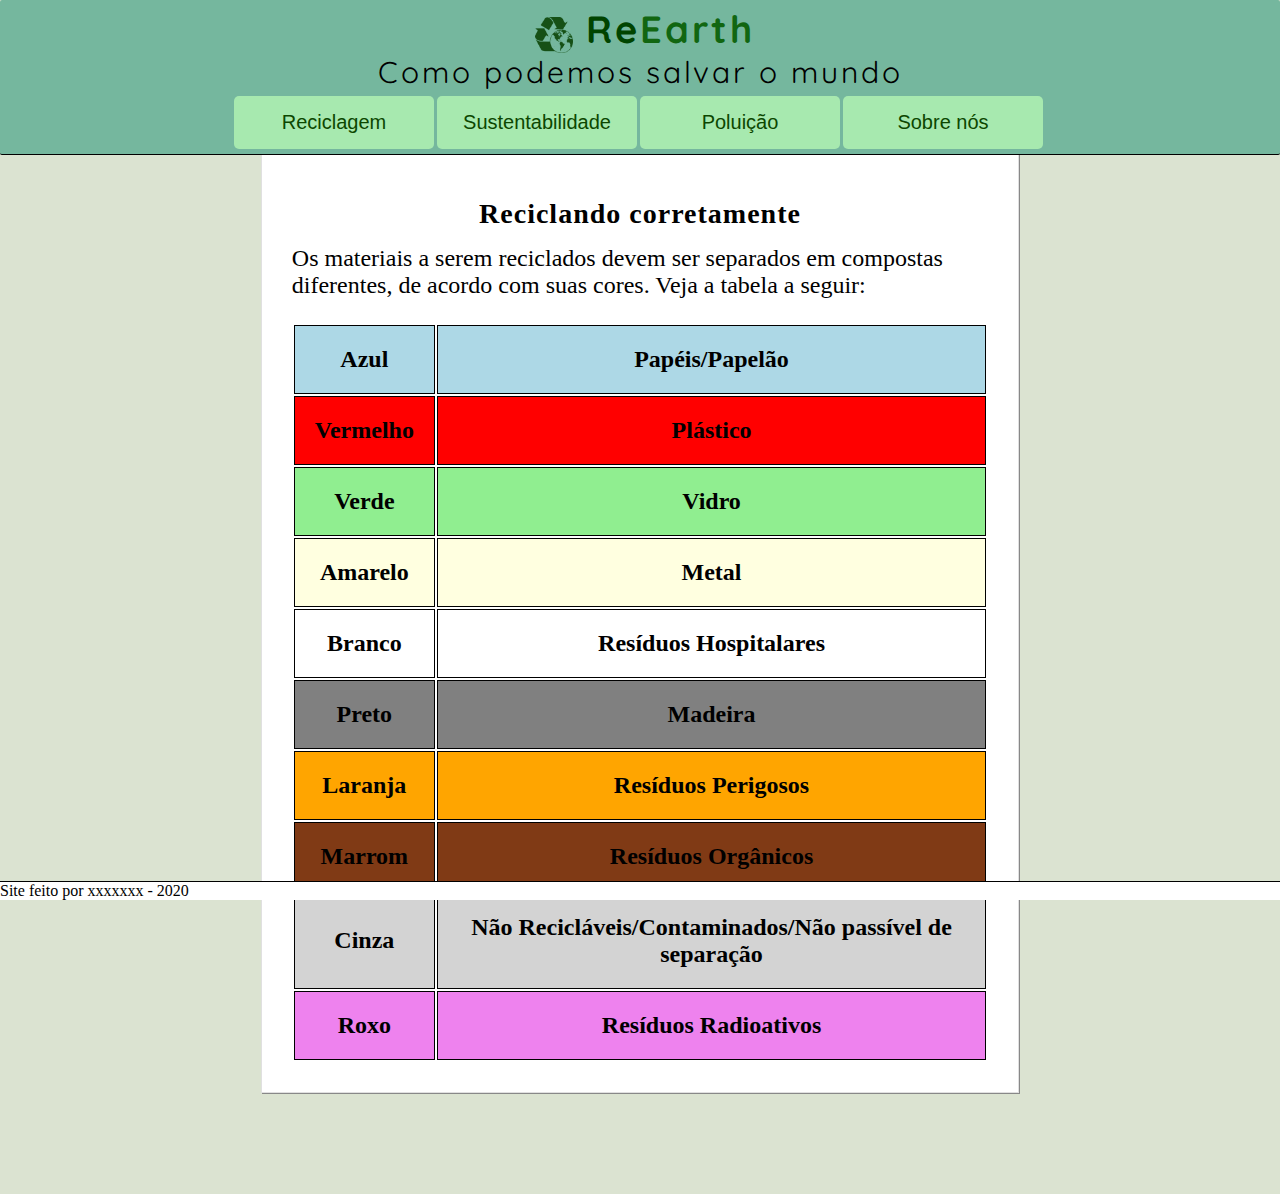
==== como-reciclar.html @ 210cb776 "Initial commit" ====
<!doctype html>
<head>
	<meta charset="utf-8">
	<meta name="viewport" content="width=device-width initial-scale=1.0">
	<link rel="stylesheet" type="text/css" href="style.css">
	<link href="https://fonts.googleapis.com/css2?family=Quicksand:wght@300;400;500;600;700&display=swap" rel="stylesheet">
	
</head>
<body>
	<div class="header">
		
		<div class="header-title">
			<img src="recycling-160925.png" >
			 <h1 style="color:#004400">Re</h1><h1 style="color:#116611">Earth</h1>	
			<section class="header-title-text"> Como podemos salvar o mundo </section>
		</div>
		<div class="menubar">
			<nav>
				<button id="menu01"> <a href="#" id="link-rec"> Reciclagem </a>
				<div id="drop-01"> 
					<a href="index.html"> O que é </a> 	
					<a href="como-reciclar.html"> Como Reciclar</a>			
					<a href="#"> item 03</a> 			
				</div>
			<button id="menu02"> <a href="#"id="link-sus"> Sustentabilidade </a>
				<div id="drop-02">  
					<a href="sustentabilidade-definicoes.html"> Tipos de Sustentabilidade</a> 			
					 <a href="sustentabilidade-como-praticar.html"> Praticando ações sustentáveis</a>			
					<a href="sustentabilidade-exemplos.html"> Grandes ações sustentáveis</a> 			
				</div>
			<button id="menu03"> <a href="#"id="link-pol"> Poluição </a>
				<div id="drop-03">  
					<a href="poluicao-definicao.html"> Definição de poluição </a> 			
					 <a href="poluicao-tipos.html"> Tipos de poluição e poluentes</a>			
					<a href="#"> Efeitos da poluição no ambiente</a> 			
				</div>
			<button id="menu04"> <a href="sobre-nos.html" id="link-sobre"> Sobre nós </a>
				<div id="drop-04">  
					<a href="#"> item 01 </a> 			
					 <a href="#"> item 02</a>			
					<a href="#"> item 03</a> 			
				</div>		
				
			</nav>
		</div>
	</div>
	
	<div class="main">
	<h2> Reciclando corretamente</h2>
		<p> Os materiais a serem reciclados devem ser separados em compostas diferentes, de acordo com suas cores. Veja a tabela a seguir:
		</p>
		<table class="tabela-reciclagem">
		<tr>
			<th id="azul"> Azul </th>
			<th id="azul"> Papéis/Papelão </th>
		</tr>
		<tr>
			<th id="vermelho"> Vermelho </th>
			<th id="vermelho"> Plástico </th>
		</tr>
		<tr>
			<th id="verde"> Verde </th>
			<th id="verde"> Vidro </th>
		</tr>
		<tr>
			<th id="amarelo"> Amarelo </th>
			<th id="amarelo"> Metal </th>
		</tr>
		<tr>
			<th id="branco"> Branco </th>
			<th id="branco"> Resíduos Hospitalares </th>
		</tr>
		<tr>
			<th id="preto"> Preto </th>
			<th id="preto"> Madeira </th>
		</tr>
		<tr>
			<th id="laranja"> Laranja </th>
			<th id="laranja"> Resíduos Perigosos </th>
		</tr>
		<tr>
			<th id="marrom"> Marrom </th>
			<th id="marrom"> Resíduos Orgânicos </th>
		</tr>
		<tr>
			<th id="cinza"> Cinza </th>
			<th id="cinza"> Não Recicláveis/Contaminados/Não passível de separação </th>
		</tr>		
		<tr>
			<th id="roxo"> Roxo </th>
			<th id="roxo"> Resíduos Radioativos </th>
		</tr>
		</table>
	
	</div>
	<footer>
		<div class="rodape">  Site feito por xxxxxxx - 2020
		</div> 
	</footer>
---- style.css ----
* {
  box-sizing: border-box;
}



body{
		background-color:#DBE3D1;
		box-sizing: border-box;
	
}

.header{
	box-sizing: border-box;
	background-color:#75b79e;
	padding:0;
    margin:0;	
    top:0;
    left:0;	
	position:absolute;	
	display:block;
	height:auto;
	border-radius:2px;
	border-bottom:1px solid;	
	font-family: Quicksand, sans-serif;
	min-width:100%;
	
}


.header-title{
	text-align: center;
	font-size: 35px;
	letter-spacing:3px;
}

.header-title img{
	margin-top:17px;
	margin-left:10px;
	float:center;
	vertical-align:bottom;
	width:3%;
	max-width:100%;
}

.header-title h1{	
 
display: inline;
font-size: 38px; 
}

.header-title-text{
	font-size:30px;
}

.menubar{
	margin:0;
	margin-bottom:5px;
	display:block;
	box-sizing: border-box;
	text-align:center;
	font-size:29px;
	
}

.menubar a{	
	margin:0;
	text-decoration:none;	
	color:#0C4700;
	text-decoration:bold;
}

.menubar a:hover{
		color:white;
}



#menu01, #menu02, #menu03, #menu04{
	
	margin-top:5px;
	border-radius:2px;
	display:inline-block;
	border:none;
	background-color:#a7e9af;
	text-align: center;
	font-size: 16px;
	cursor: pointer;
	padding:15px;	
	border-radius:5px;
	margin-right:3px;
	width:200px;
		
}
#menu01 a, #menu02 a, #menu03 a, #menu04 a{
	text-decoration:none;
	
	font-size:20px;
	
}

#menu01:hover{
	transition: 0.4s;
	background-color:#105d2a;
		
}


#menu02:hover{
	transition: 0.4s;
	background-color:#105d2a;
		
}

#menu03:hover{
	transition: 0.4s;
	background-color:#105d2a;
		
}

#menu04:hover{
	transition: 0.4s;
	background-color:#105d2a;
		
}

#menu01:hover #link-rec{
	transition: 0.4s;
	color:white;
			
}
#menu02:hover #link-sus{
	transition: 0.4s;
	color:white;
			
}
#menu03:hover #link-pol{
	transition: 0.4s;
	color:white;
			
}
#menu04:hover #link-sobre{
	transition: 0.4s;
	color:white;
			
}


#menu01:hover #drop-01{
	
	display:block;	
	
		
}

#menu02:hover #drop-02{
	display:block;

		
}

#menu03:hover #drop-03{
	display:block;
		
}


#drop-01, #drop-02, #drop-03, #drop-04{
	
	display:none;
	position:absolute;
	padding:4px;
	margin:0;
	margin-top:11px;		
	margin-left:-20px;
	min-width:50px;
	height:auto;
	max-width:200px;
	height:auto;
	float:left;	
	outline:0;	
	text-decoration:none;
	text-align:center;
	z-index:1;
	
	
}

#drop-01 a:hover{		
	transition: 0.4s;
	background-color:#105d2a;
}
#drop-02 a:hover{		
	transition: 0.4s;
	background-color:#105d2a;
}
#drop-03 a:hover{		
	transition: 0.4s;
	background-color:#105d2a;
}
#drop-04 a:hover{		
	transition: 0.4s;
	background-color:#105d2a;
}

#drop-01 a, #drop-02 a, #drop-03 a, #drop-04 a{
	font-size:16px;
	text-align:left;
	display:inline-block;
	padding:3px;	
	width:80%;
	border-radius:2px;
	background-color:#C7F98F;
	line-height:40px;
	
	
}

.conteudo-dropdown{
	
	cursor:auto;
	color:#000;
	display:none;
	position:absolute;
	margin-top:10px;
	padding:0;
	
	float:left;
	margin-left:-40px;
	}


.main h2{
	font-size:28px;
	letter-spacing:1px;
	text-align:center;
	line-height:15px;
	
}

.main{
	border:1px solid #E0E0E0;
	overflow:hidden;
	box-shadow: 1px 1px #888888;
	background-color:white;
	display:block;
	margin:auto;	
	margin-top:12%;
	margin-bottom:8%;
	padding:30px;
	width:60%;
	font-size:24px;	
	

	
}

.main li{
	text-decoration:none;
	
	
}

.main img{
	margin:auto;
	
	display:block;		
	
}


.tipos-pol{
	text-align:center;	
	display:block;		
	margin-bottom:80px;
	
}
.tipos-pol figcaption{
	font-size:18px;
	display:inline-block;
	margin:auto;
	
}

.tipos-pol img{
	width:90%;
	margin:auto;
	!margin-right:30%;
	!margin-left:25%;
	
	
	
}

.rodape{
	
	box-sizing: border-box;
	position:fixed;
	padding:0;
	bottom:0;

    
    left:0;	
	width:100%;
	border-top: 1px solid;

	background-color: white;
		
}

.veja-tambem{
	margin:0;
	padding:0;
	display:inline;
	position:relative;	
	border:0.2px solid black;
	
}

.veja-tambem ul{
	display:inline-block;
	position:relative;
	
}
.veja-tambem li{
	display:inline;
	position:relative;
	
}

.tabela-reciclagem{
	font-family:Microsoft NeoGothic;
	text-decoration:none;
	text-align:center;
	width:100%;
}

.tabela-reciclagem tr, th{
	padding:20px;
	border:1px solid;
}

#azul{
	background-color:lightblue;
}

#vermelho{
	background-color:red;
}

#verde{
	background-color: lightgreen;
	
}
#amarelo{
	background-color: lightyellow;
	
}
#preto{
	background-color: gray;
	
}
#laranja{
	background-color: orange;
	
}
#marrom{
	background-color: #803A15;
	
}
#cinza{
	background-color: lightgray;
	
}
#roxo{
	background-color: violet;
	
}


@media only screen and (max-width: 800px){
	
.main{
	border:1px solid #E0E0E0;
	overflow:hidden;
	box-shadow: 1px 1px #888888;
	background-color:white;
	line-height:40px;
	display:block;
	margin:auto;	
	margin-top:20%;
	margin-bottom:8%;
	padding:30px;
	width:60%;
	font-size:24px;	
	
}

}
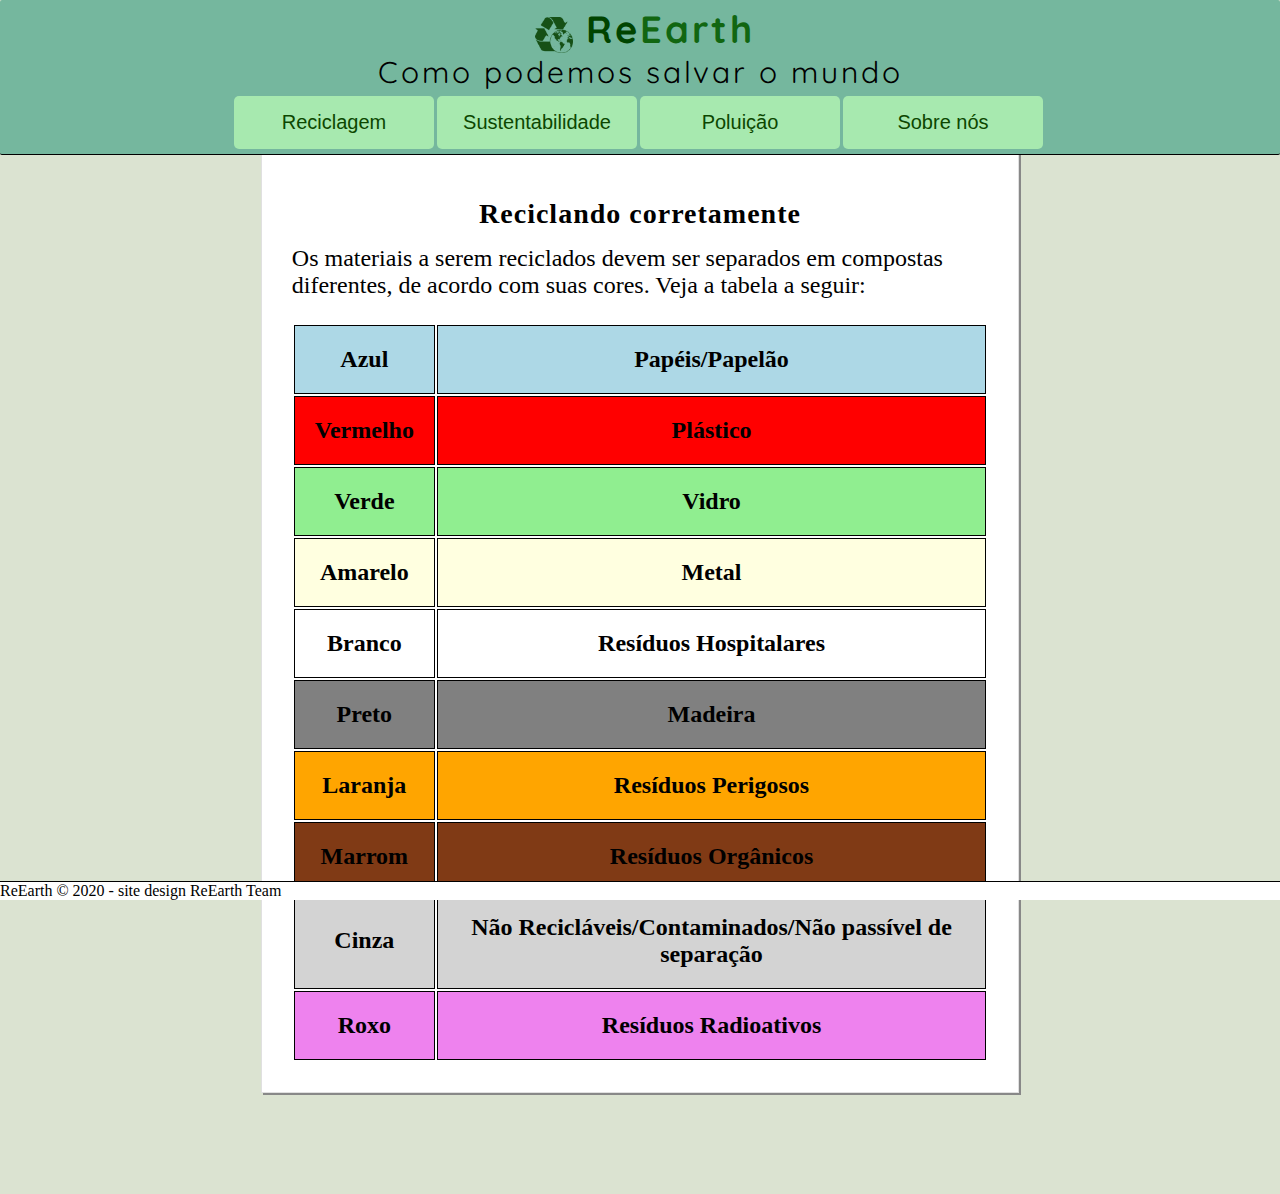
==== commit 30600c21: "14/02" ====
--- a/como-reciclar.html
+++ b/como-reciclar.html
@@ -20,7 +20,7 @@
 				<div id="drop-01"> 
 					<a href="index.html"> O que é </a> 	
 					<a href="como-reciclar.html"> Como Reciclar</a>			
-					<a href="#"> item 03</a> 			
+								
 				</div>
 			<button id="menu02"> <a href="#"id="link-sus"> Sustentabilidade </a>
 				<div id="drop-02">  
@@ -38,7 +38,7 @@
 				<div id="drop-04">  
 					<a href="#"> item 01 </a> 			
 					 <a href="#"> item 02</a>			
-					<a href="#"> item 03</a> 			
+								
 				</div>		
 				
 			</nav>
@@ -93,8 +93,5 @@
 		</table>
 	
 	</div>
-	<footer>
-		<div class="rodape">  Site feito por xxxxxxx - 2020
-		</div> 
-	</footer>
+	<footer class="rodape"> ReEarth © 2020 - site design ReEarth Team	</footer>
 	--- a/style.css
+++ b/style.css
@@ -9,6 +9,8 @@
 		box-sizing: border-box;
 	
 }
+
+
 
 .header{
 	box-sizing: border-box;
@@ -39,8 +41,10 @@
 	margin-left:10px;
 	float:center;
 	vertical-align:bottom;
+	min-width:3%;
 	width:3%;
-	max-width:100%;
+	
+	
 }
 
 .header-title h1{	
@@ -241,7 +245,7 @@
 .main{
 	border:1px solid #E0E0E0;
 	overflow:hidden;
-	box-shadow: 1px 1px #888888;
+	box-shadow: 2px 2px #888888;
 	background-color:white;
 	display:block;
 	margin:auto;	
@@ -293,17 +297,15 @@
 }
 
 .rodape{
-	
-	box-sizing: border-box;
 	position:fixed;
+	box-sizing: border-box;	
 	padding:0;
-	bottom:0;
-
-    
+	bottom:0;    
     left:0;	
 	width:100%;
-	border-top: 1px solid;
-
+	margin-top:100%;
+	border-top: 1px solid;	
+	!text-align:center; 
 	background-color: white;
 		
 }
@@ -385,15 +387,44 @@
 	overflow:hidden;
 	box-shadow: 1px 1px #888888;
 	background-color:white;
-	line-height:40px;
-	display:block;
-	margin:auto;	
-	margin-top:20%;
+	
+	display:block;		
+	margin-top:90%;
 	margin-bottom:8%;
-	padding:30px;
-	width:60%;
-	font-size:24px;	
-	
-}
+	padding:5px;
+	width:95%;
+	font-size:8px;	
+	
+}
+
+.main h2{
+	
+	font-size:15px;
+	
+}
+
+.rodape{	
+	position:fixed;
+	bottom:-1;
+	box-sizing: border-box;
+	padding:0;
+	bottom:0;    
+    left:0;	
+	width:100%;
+	font-size:04px;
+	
+		
+}
+
+.tipos-pol figcaption{
+	font-size:08px;
+	
+}
+
+.header-title img {
+	width:10%;	
+	
+}
+
 
 }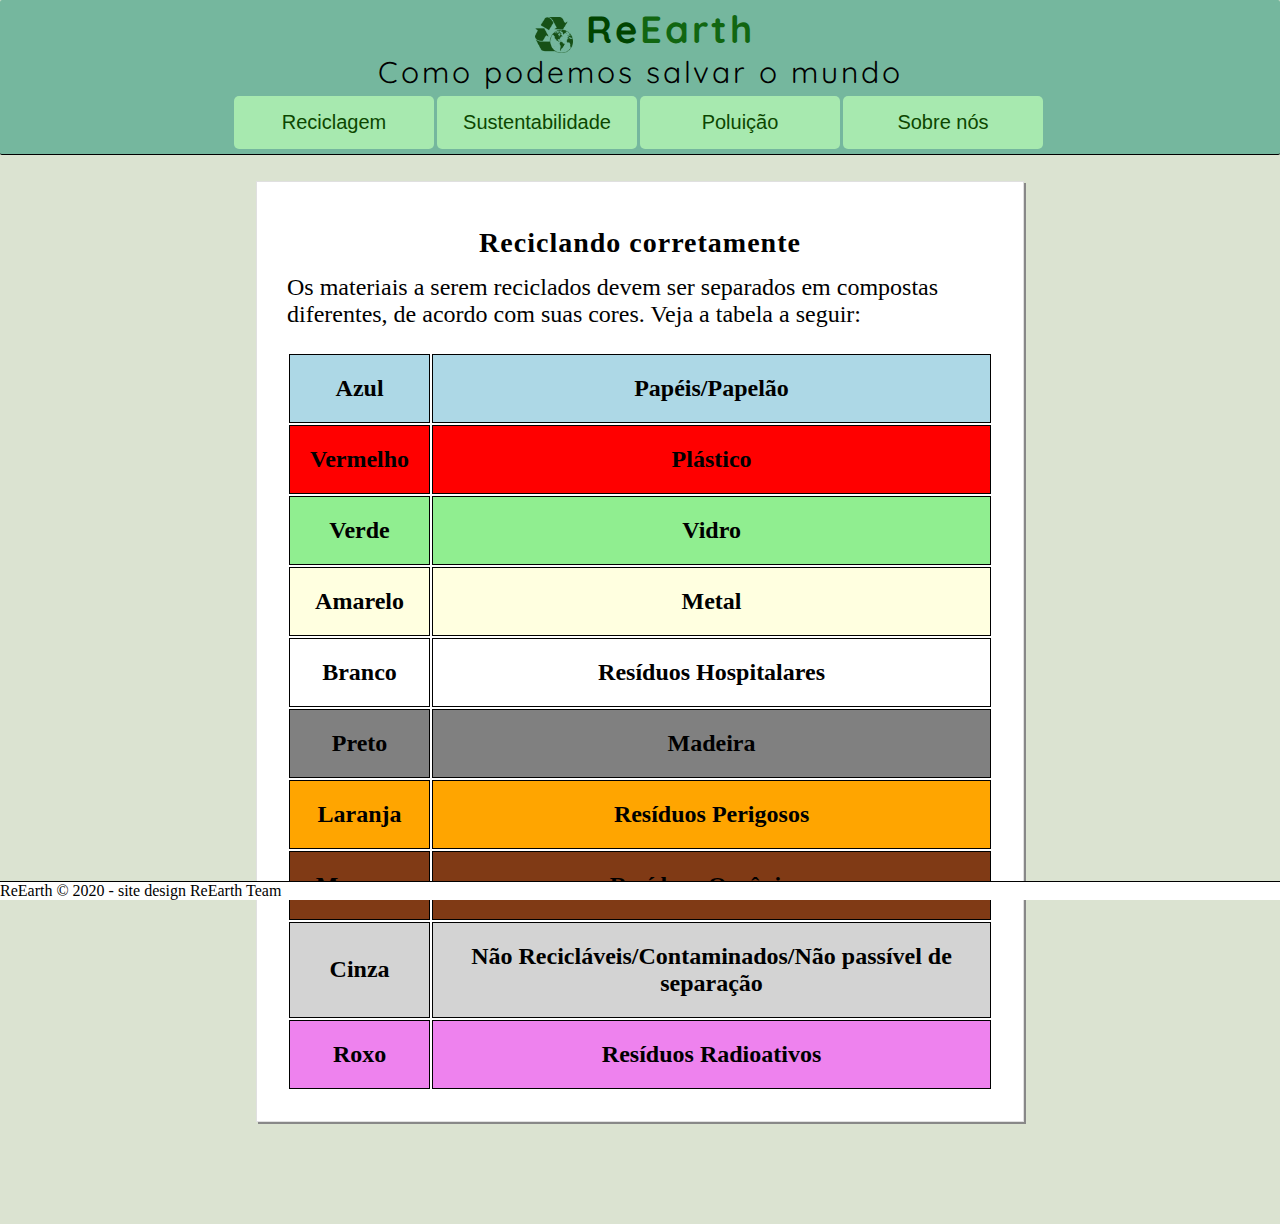
==== commit 1b0f93b5: "responsividade" ====
--- a/como-reciclar.html
+++ b/como-reciclar.html
@@ -4,7 +4,7 @@
 	<meta name="viewport" content="width=device-width initial-scale=1.0">
 	<link rel="stylesheet" type="text/css" href="style.css">
 	<link href="https://fonts.googleapis.com/css2?family=Quicksand:wght@300;400;500;600;700&display=swap" rel="stylesheet">
-	
+	<link rel="stylesheet" href="https://cdnjs.cloudflare.com/ajax/libs/font-awesome/4.7.0/css/font-awesome.min.css">
 </head>
 <body>
 	<div class="header">
@@ -20,7 +20,7 @@
 				<div id="drop-01"> 
 					<a href="index.html"> O que é </a> 	
 					<a href="como-reciclar.html"> Como Reciclar</a>			
-								
+							
 				</div>
 			<button id="menu02"> <a href="#"id="link-sus"> Sustentabilidade </a>
 				<div id="drop-02">  
@@ -30,7 +30,7 @@
 				</div>
 			<button id="menu03"> <a href="#"id="link-pol"> Poluição </a>
 				<div id="drop-03">  
-					<a href="poluicao-definicao.html"> Definição de poluição </a> 			
+					<a href="poluicao-definicao.html"> O que é poluição </a> 			
 					 <a href="poluicao-tipos.html"> Tipos de poluição e poluentes</a>			
 					<a href="#"> Efeitos da poluição no ambiente</a> 			
 				</div>
@@ -43,8 +43,61 @@
 				
 			</nav>
 		</div>
+			<div class="sidebar" id="mySidebar"> 
+				  <a href="javascript:void(0)" class="closebtn" onclick="closeNav()">&times;</a>
+				  <button class="collapse" onclick="AbrirColl();">Reciclagem</a> </button>
+					<div class="a-group"> 
+					<a href="index.html"> O que é </a> 	
+					<a href="como-reciclar.html"> Como Reciclar</a>		
+					</div>
+				  <button class="collapse" onclick="AbrirColl();">Sustentabilidade</a> </button>
+					<div class="a-group"> 
+					<a href="sustentabilidade-definicoes.html"> Tipos de Sustentabilidade</a> 			
+					<a href="sustentabilidade-como-praticar.html"> Praticando ações sustentáveis</a>			
+					<a href="sustentabilidade-exemplos.html"> Grandes ações sustentáveis</a>  </div>
+					<button class="collapse" onclick="AbrirColl();">Poluição</a> </button>
+					<div class="a-group"> 
+					<a href="poluicao-definicao.html"> O que é poluição </a> 			
+					<a href="poluicao-tipos.html"> Tipos de poluição e poluentes</a>			
+					<a href="#"> Efeitos da poluição no ambiente</a> 
+					</div>
+				</div>
+				
+			
+				<button class="abrir-coll" onclick="openNav();"> <i class="fa fa-bars"></i> </button>
+				<script>
+				
+	function openNav() {
+	  document.getElementById("mySidebar").style.width = "150px";				  
+	  document.getElementByClassName("header").style.marginLeft= "150px";			  
+	  document.getElementByClassName("main").style.marginLeft= "150px";
+	}
+
+	function closeNav() {
+	  document.getElementById("mySidebar").style.width = "0";
+	  document.getElementByClassName("header").style.marginLeft= "0";				  
+	  document.getElementByClassName("main").style.marginLeft= "0";
+	  
+	}
+					
+	var coll = document.getElementsByClassName("collapse");
+	var i;
+
+	for (i = 0; i < coll.length; i++) {
+	  coll[i].addEventListener("click", function() {
+		this.classList.toggle("active");
+		var content = this.nextElementSibling;
+		if (content.style.display === "block") {
+		  content.style.display = "none";
+		} else {
+		  content.style.display = "block";
+		}
+	  });
+	}
+				
+				</script>
+				
 	</div>
-	
 	<div class="main">
 	<h2> Reciclando corretamente</h2>
 		<p> Os materiais a serem reciclados devem ser separados em compostas diferentes, de acordo com suas cores. Veja a tabela a seguir:
--- a/style.css
+++ b/style.css
@@ -3,8 +3,12 @@
 }
 
 
-
+/*Importante para o cabecalho nao ficar sem margem, mesmo nao sendo position: absolute */
 body{
+		margin:0;
+		padding:0;
+		top:-1;
+		left:-1;
 		background-color:#DBE3D1;
 		box-sizing: border-box;
 	
@@ -19,13 +23,88 @@
     margin:0;	
     top:0;
     left:0;	
-	position:absolute;	
+	position:relative;	
 	display:block;
 	height:auto;
 	border-radius:2px;
 	border-bottom:1px solid;	
 	font-family: Quicksand, sans-serif;
 	min-width:100%;
+	
+}
+
+.sidebar{
+  height: 100%; 
+  width: 0; 
+  position: fixed; 
+  z-index: 1; 
+  top: 0;
+  left: 0;
+  background-color:#75b79e;
+  overflow-x: hidden; 
+  padding-top: 60px; 
+  transition: 0.5s; 
+  text-align:center;
+  
+	
+	
+}
+
+.collapse{
+	background-color:#75b79e;
+	 margin:auto;
+	 text-align:center;
+	 color:black;
+	 border:none;
+	 outline: none;
+	 display:block;
+	 font-size:14px;
+	 font-family:Quicksand, sans-serif;
+	
+}
+
+
+.sidebar a {
+  padding: 8px 8px 8px 8px;
+  text-decoration: none;
+  font-size: 12px;
+  color:white;
+  display: block;
+  transition: 0.3s;
+}
+
+.sidebar a:hover {
+  color: black;
+}
+
+.sidebar .closebtn {
+  position: absolute;
+  top: 0;
+  right: 25px;
+  font-size: 36px;
+  margin-left: 50px;
+}
+.abrir-coll {
+  font-size: 20px;
+  margin:auto;
+  width:100%;
+  cursor: pointer;
+  background-color: #004400;
+  color: white;
+  padding: 10px 15px;
+  border:none;
+  outline: none;
+  display:none;
+  
+}
+
+.coll-a{
+	display:none;
+	
+	
+}
+.a-group{
+	display:none;
 	
 }
 
@@ -249,7 +328,7 @@
 	background-color:white;
 	display:block;
 	margin:auto;	
-	margin-top:12%;
+	margin-top:2%;
 	margin-bottom:8%;
 	padding:30px;
 	width:60%;
@@ -266,8 +345,7 @@
 }
 
 .main img{
-	margin:auto;
-	
+	margin:auto;	
 	display:block;		
 	
 }
@@ -289,13 +367,11 @@
 .tipos-pol img{
 	width:90%;
 	margin:auto;
-	!margin-right:30%;
-	!margin-left:25%;
-	
-	
-	
-}
-
+	
+	
+	
+}
+/* position:fixed para aparecer no fim da página sem margem, nao importa o tamanho da página */
 .rodape{
 	position:fixed;
 	box-sizing: border-box;	
@@ -305,7 +381,6 @@
 	width:100%;
 	margin-top:100%;
 	border-top: 1px solid;	
-	!text-align:center; 
 	background-color: white;
 		
 }
@@ -379,7 +454,8 @@
 	
 }
 
-
+/* para celulares ou telas pequenas, renderiza tamanhos diferentes
+tambem exclui a menubar e adiciona a sidebar, para navegacao mobile*/
 @media only screen and (max-width: 800px){
 	
 .main{
@@ -389,7 +465,7 @@
 	background-color:white;
 	
 	display:block;		
-	margin-top:90%;
+	margin-top:20px;
 	margin-bottom:8%;
 	padding:5px;
 	width:95%;
@@ -411,7 +487,7 @@
 	bottom:0;    
     left:0;	
 	width:100%;
-	font-size:04px;
+	font-size:06px;
 	
 		
 }
@@ -426,5 +502,14 @@
 	
 }
 
+.menubar{
+	display:none;
+}
+
+.abrir-coll{
+	display:inline-block;
+	
+}
+
 
 }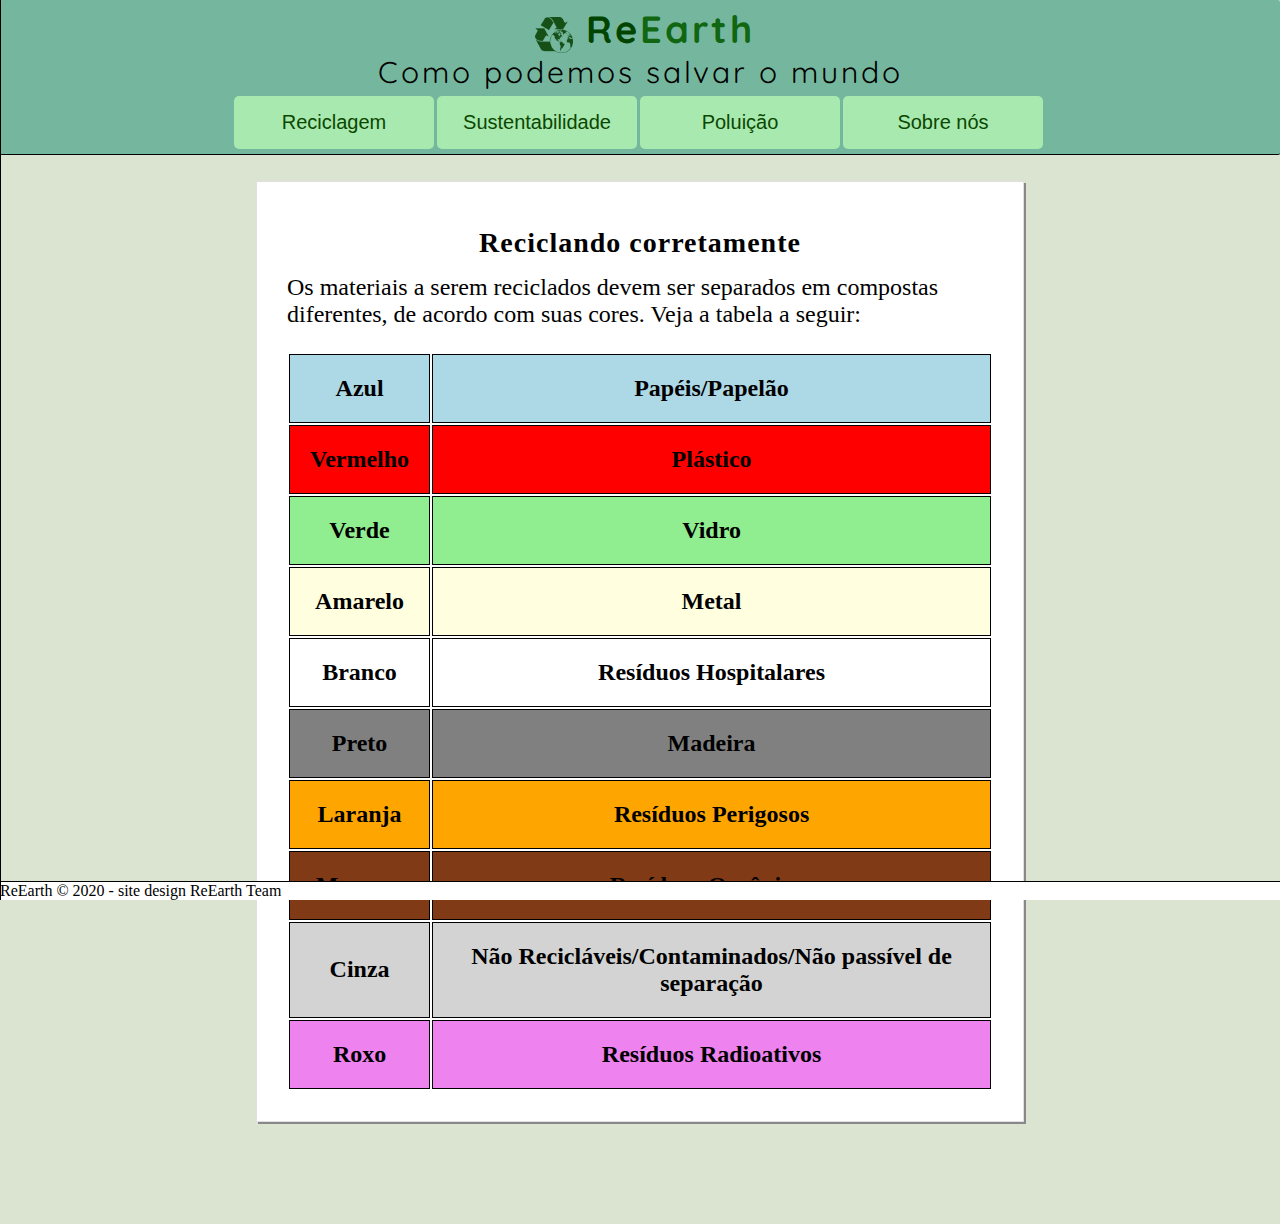
==== commit 6f688869: "sidebar ajustes" ====
--- a/como-reciclar.html
+++ b/como-reciclar.html
@@ -47,20 +47,21 @@
 				  <a href="javascript:void(0)" class="closebtn" onclick="closeNav()">&times;</a>
 				  <button class="collapse" onclick="AbrirColl();">Reciclagem</a> </button>
 					<div class="a-group"> 
-					<a href="index.html"> O que é </a> 	
-					<a href="como-reciclar.html"> Como Reciclar</a>		
+					<a href="index.html" class="sidebar-link"> O que é </a> 	
+					<a href="como-reciclar.html" class="sidebar-link"> Como Reciclar</a>		
 					</div>
 				  <button class="collapse" onclick="AbrirColl();">Sustentabilidade</a> </button>
 					<div class="a-group"> 
-					<a href="sustentabilidade-definicoes.html"> Tipos de Sustentabilidade</a> 			
-					<a href="sustentabilidade-como-praticar.html"> Praticando ações sustentáveis</a>			
-					<a href="sustentabilidade-exemplos.html"> Grandes ações sustentáveis</a>  </div>
+					<a href="sustentabilidade-definicoes.html" class="sidebar-link"> Tipos de Sustentabilidade</a> 			
+					<a href="sustentabilidade-como-praticar.html"class="sidebar-link"> Praticando ações sustentáveis</a>			
+					<a href="sustentabilidade-exemplos.html" class="sidebar-link"> Grandes ações sustentáveis</a>  </div>
 					<button class="collapse" onclick="AbrirColl();">Poluição</a> </button>
 					<div class="a-group"> 
-					<a href="poluicao-definicao.html"> O que é poluição </a> 			
-					<a href="poluicao-tipos.html"> Tipos de poluição e poluentes</a>			
-					<a href="#"> Efeitos da poluição no ambiente</a> 
+					<a href="poluicao-definicao.html" class="sidebar-link"> O que é poluição </a> 			
+					<a href="poluicao-tipos.html" class="sidebar-link"> Tipos de poluição e poluentes</a>			
+					<a href="#" class="sidebar-link"> Efeitos da poluição no ambiente</a> 
 					</div>
+					<button class="collapse"> <a href="sobre-nos.html" class="sidebar-a2"> Sobre nós </a> </button>
 				</div>
 				
 			
--- a/style.css
+++ b/style.css
@@ -45,6 +45,7 @@
   padding-top: 60px; 
   transition: 0.5s; 
   text-align:center;
+  border-right:0.1px solid;
   
 	
 	
@@ -59,23 +60,37 @@
 	 outline: none;
 	 display:block;
 	 font-size:14px;
+	 
 	 font-family:Quicksand, sans-serif;
-	
-}
-
-
-.sidebar a {
+	cursor:pointer;
+	border-top:0.1px solid;
+	border-bottom:0.1px  solid;
+	border-right:0.1px solid;
+	width:100%;
+}
+
+.sidebar-a2{
+text-decoration:none;
+	transition:0.3s;
+	color:black;
+}
+
+
+.sidebar-link {
   padding: 8px 8px 8px 8px;
   text-decoration: none;
   font-size: 12px;
-  color:white;
+  color:#004400;
   display: block;
   transition: 0.3s;
-}
-
-.sidebar a:hover {
-  color: black;
-}
+  background-color:#a7e9af;
+}
+
+.sidebar-link:hover {
+  color: white;
+}
+
+
 
 .sidebar .closebtn {
   position: absolute;
@@ -83,7 +98,11 @@
   right: 25px;
   font-size: 36px;
   margin-left: 50px;
-}
+  text-decoration:none;
+	transition:0.3s;
+	color:black;
+}
+
 .abrir-coll {
   font-size: 20px;
   margin:auto;
@@ -97,6 +116,8 @@
   display:none;
   
 }
+
+
 
 .coll-a{
 	display:none;
@@ -509,6 +530,7 @@
 .abrir-coll{
 	display:inline-block;
 	
+	
 }
 
 
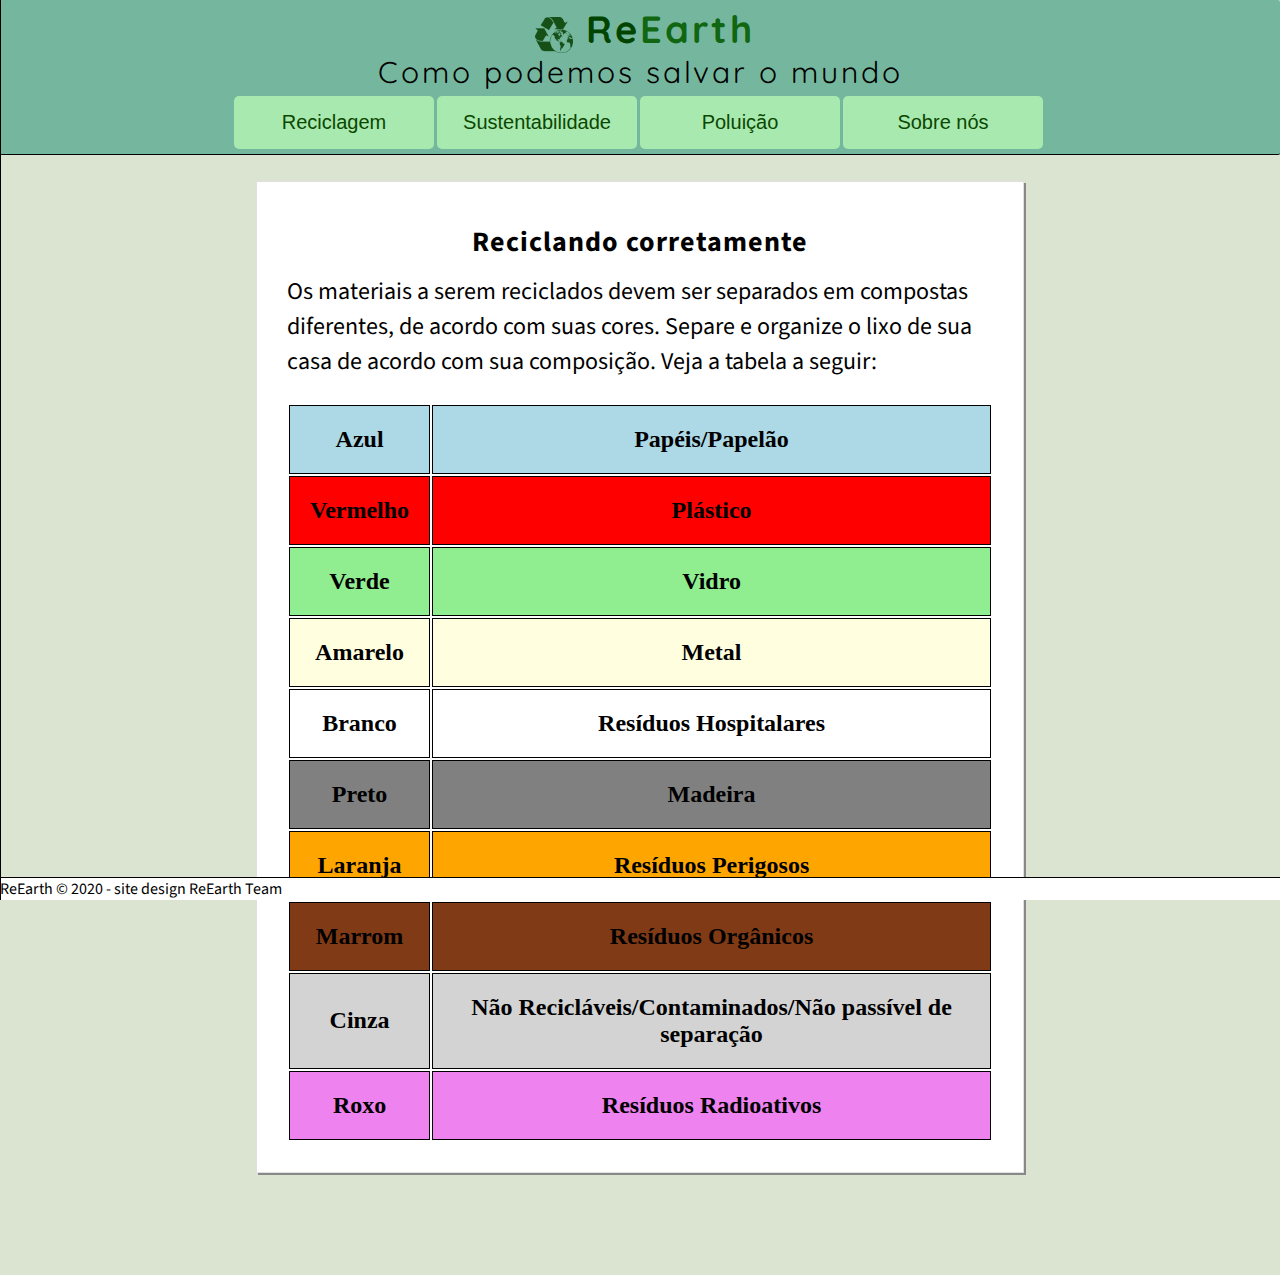
==== commit 7e75c841: "final(?)" ====
--- a/como-reciclar.html
+++ b/como-reciclar.html
@@ -1,10 +1,11 @@
 <!doctype html>
 <head>
-	<meta charset="utf-8">
+	<meta charset="utf-8"> <link href="https://fonts.googleapis.com/css2?family=Source+Sans+Pro&display=swap" rel="stylesheet">
 	<meta name="viewport" content="width=device-width initial-scale=1.0">
 	<link rel="stylesheet" type="text/css" href="style.css">
 	<link href="https://fonts.googleapis.com/css2?family=Quicksand:wght@300;400;500;600;700&display=swap" rel="stylesheet">
 	<link rel="stylesheet" href="https://cdnjs.cloudflare.com/ajax/libs/font-awesome/4.7.0/css/font-awesome.min.css">
+	<title>♻ReEarth - Como reciclar  </title>
 </head>
 <body>
 	<div class="header">
@@ -32,7 +33,6 @@
 				<div id="drop-03">  
 					<a href="poluicao-definicao.html"> O que é poluição </a> 			
 					 <a href="poluicao-tipos.html"> Tipos de poluição e poluentes</a>			
-					<a href="#"> Efeitos da poluição no ambiente</a> 			
 				</div>
 			<button id="menu04"> <a href="sobre-nos.html" id="link-sobre"> Sobre nós </a>
 				<div id="drop-04">  
@@ -58,8 +58,7 @@
 					<button class="collapse" onclick="AbrirColl();">Poluição</a> </button>
 					<div class="a-group"> 
 					<a href="poluicao-definicao.html" class="sidebar-link"> O que é poluição </a> 			
-					<a href="poluicao-tipos.html" class="sidebar-link"> Tipos de poluição e poluentes</a>			
-					<a href="#" class="sidebar-link"> Efeitos da poluição no ambiente</a> 
+					<a href="poluicao-tipos.html" class="sidebar-link"> Tipos de poluição e poluentes</a>	
 					</div>
 					<button class="collapse"> <a href="sobre-nos.html" class="sidebar-a2"> Sobre nós </a> </button>
 				</div>
@@ -101,7 +100,7 @@
 	</div>
 	<div class="main">
 	<h2> Reciclando corretamente</h2>
-		<p> Os materiais a serem reciclados devem ser separados em compostas diferentes, de acordo com suas cores. Veja a tabela a seguir:
+		<p> Os materiais a serem reciclados devem ser separados em compostas diferentes, de acordo com suas cores. Separe e organize o lixo de sua casa de acordo com sua composição. Veja a tabela a seguir:
 		</p>
 		<table class="tabela-reciclagem">
 		<tr>
--- a/style.css
+++ b/style.css
@@ -11,6 +11,7 @@
 		left:-1;
 		background-color:#DBE3D1;
 		box-sizing: border-box;
+		 font-family:'Source Sans Pro', sans-serif;
 	
 }
 
